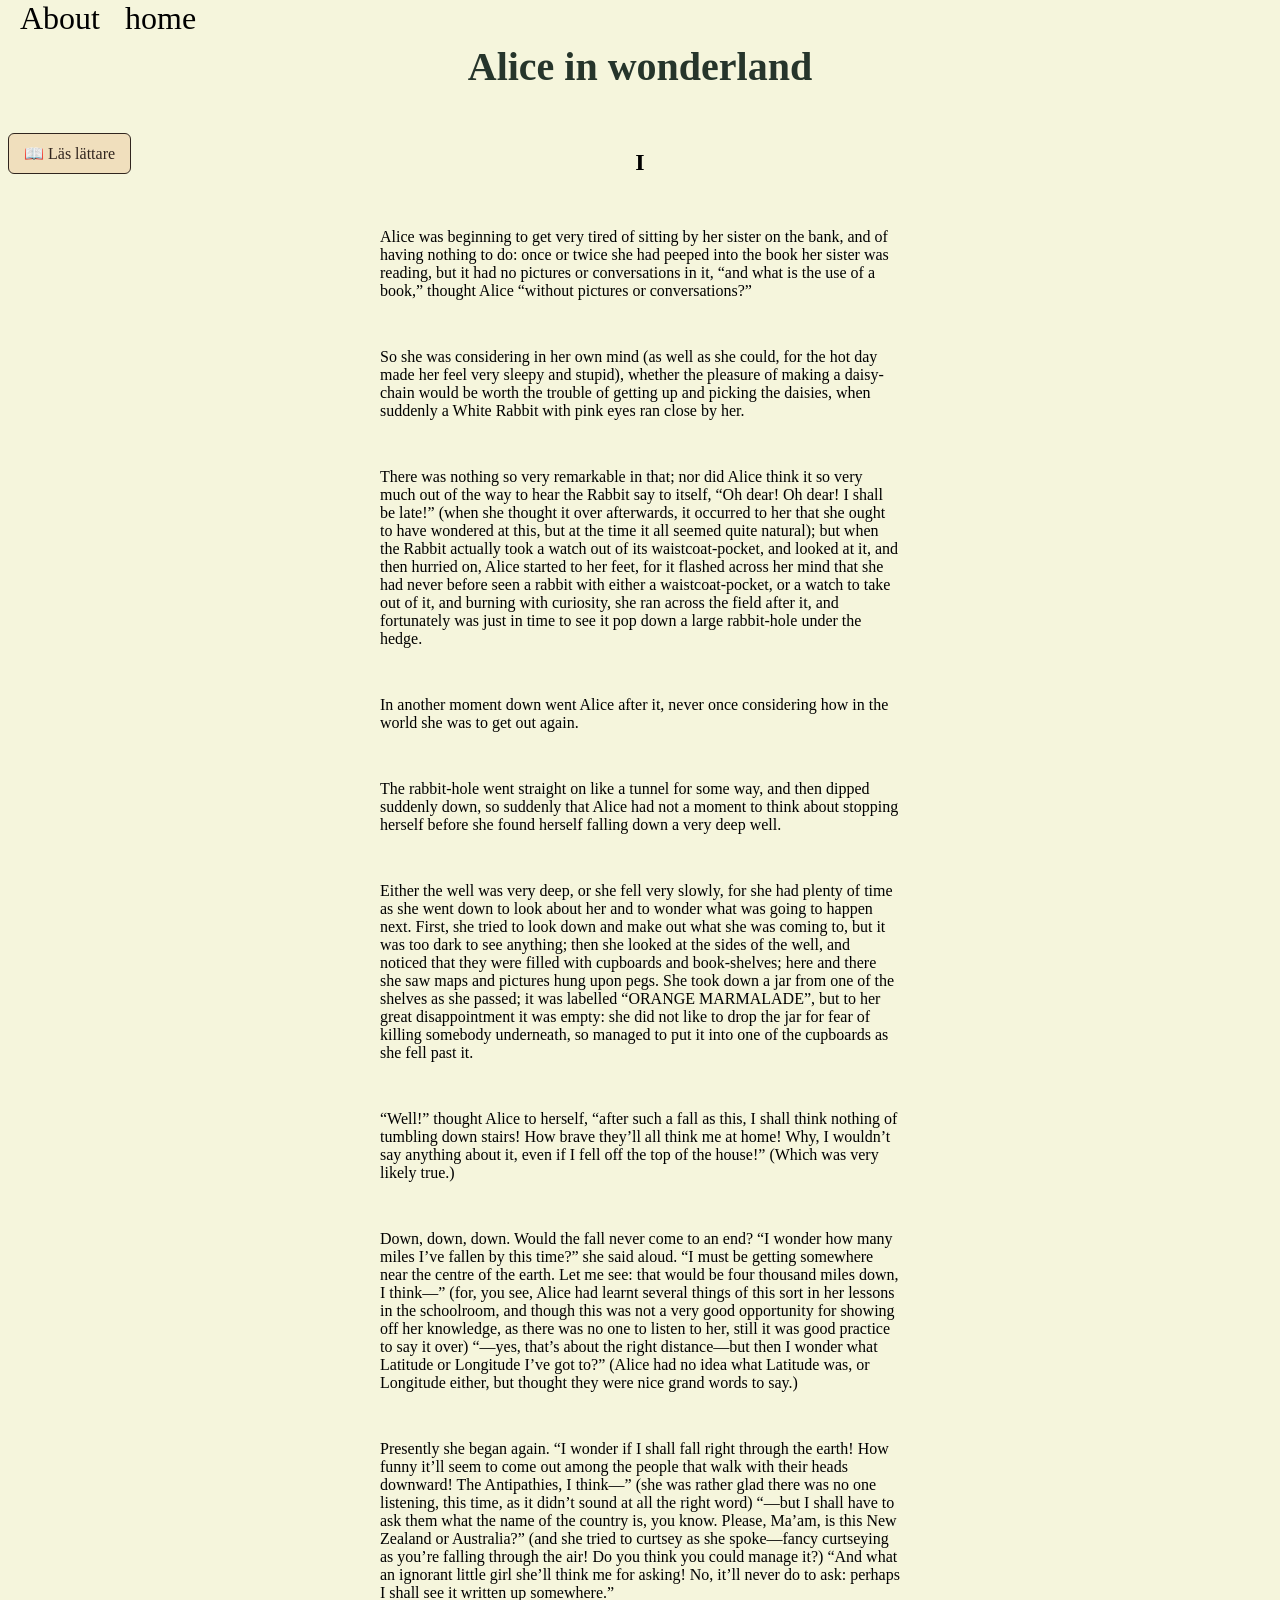
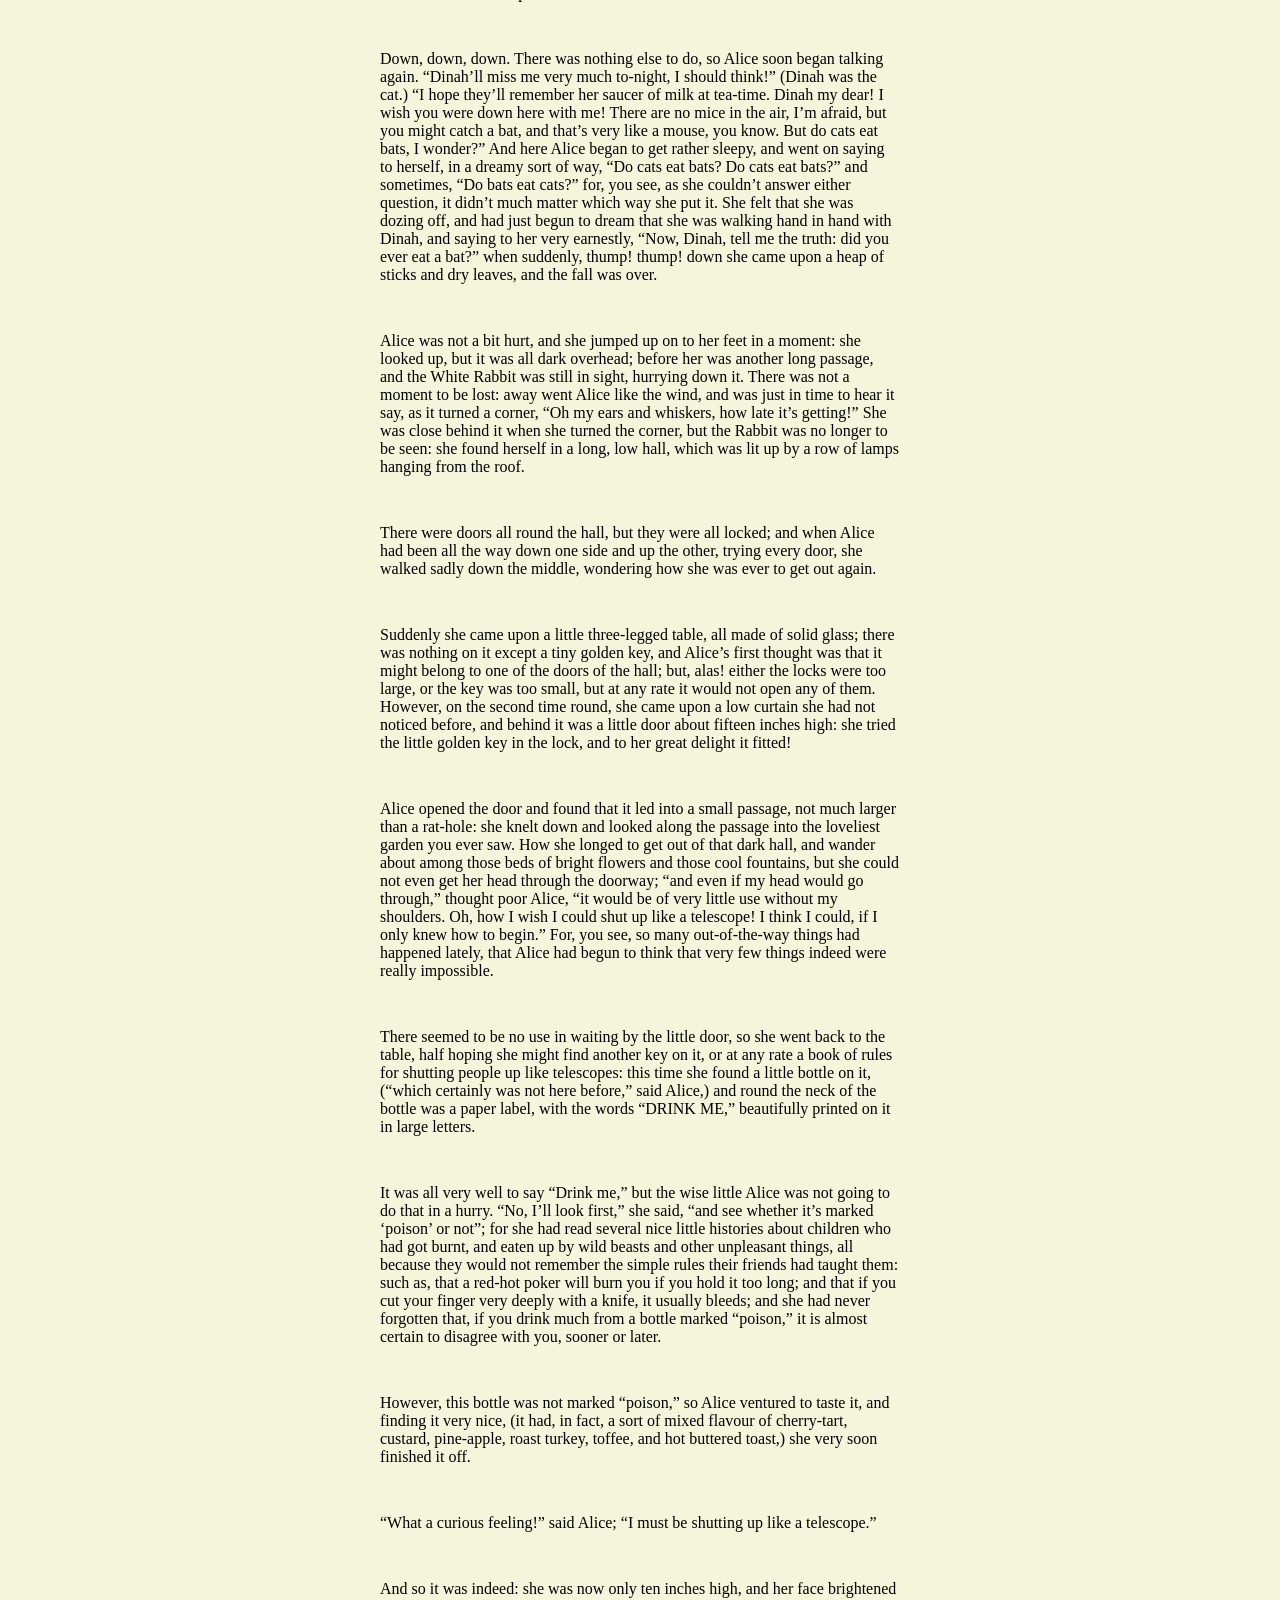
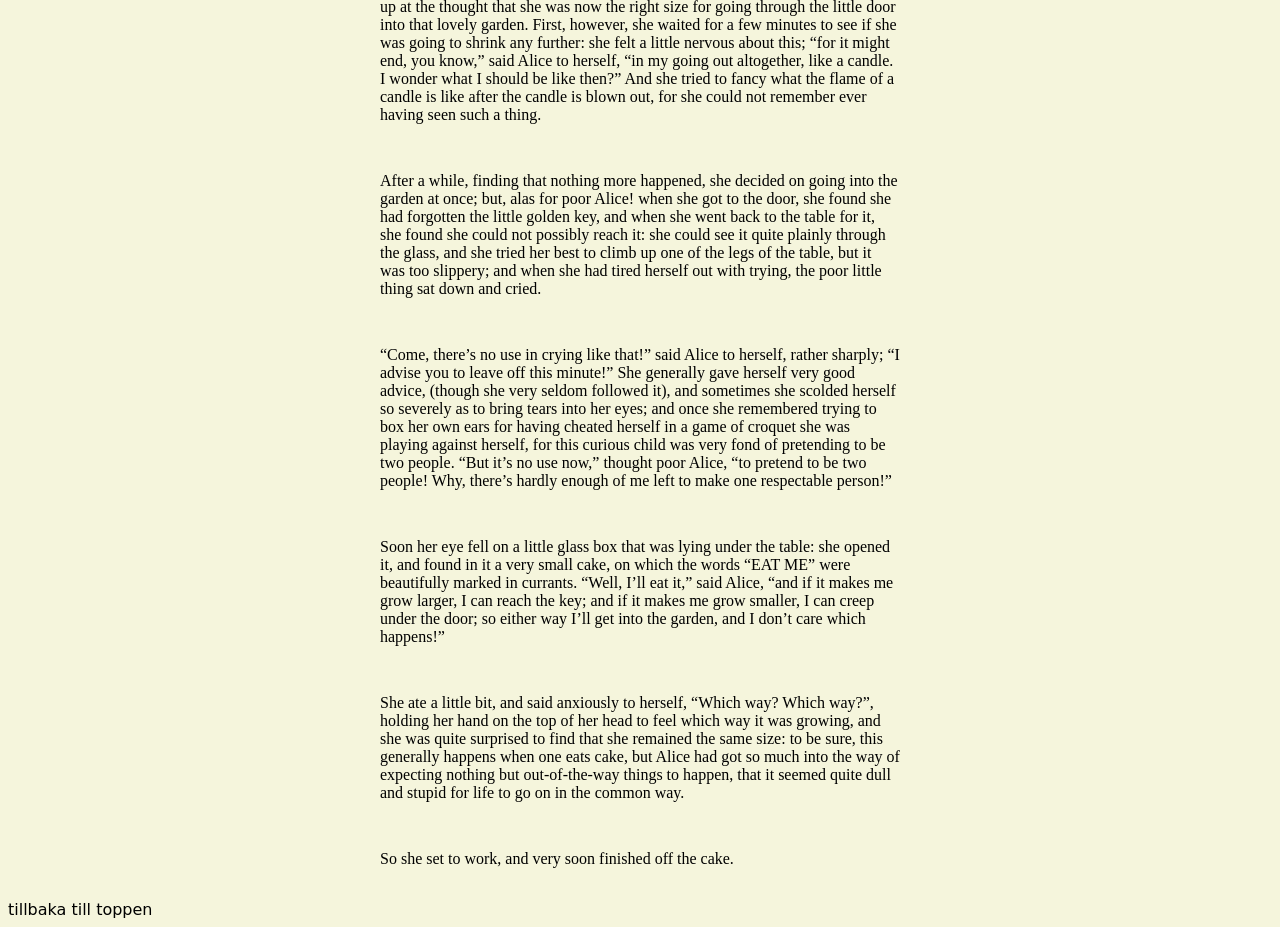
==== alice.html @ 366064da "feat: gutenberg-sajten" ====
<!DOCTYPE html>
<html lang="en">
<head>
    <meta charset="UTF-8">
    <meta name="viewport" content="width=device-width, initial-scale=1.0">
    <title>Document</title>
    <link rel="stylesheet" href="style1.css">
</head>
<body class ="bakgrundfärg">
    <h1 class = "index-h1"id="Toppen!">Alice in wonderland</h1>
        <a class = "stay-in-place" href="aliceabout.html">About</a></li>
        <a class = "stay-in-place1" href="hemsida.html">home</a></li>
        <input type="checkbox" id="dyslexi">
    <label for="dyslexi" class="dyslexi-knapp">📖 Läs lättare</label>
    <h2 id="kapitel-1">I</h2>
    <article>
        <p>
            Alice was beginning to get very tired of sitting by her sister on the bank, and of having nothing to do: once or twice she had peeped into the book her sister was reading, but it had no pictures or conversations in it, “and what is the use of a book,” thought Alice “without pictures or conversations?”
        </p>   <p>
So she was considering in her own mind (as well as she could, for the hot day made her feel very sleepy and stupid), whether the pleasure of making a daisy-chain would be worth the trouble of getting up and picking the daisies, when suddenly a White Rabbit with pink eyes ran close by her.
    </p> <p>
There was nothing so very remarkable in that; nor did Alice think it so very much out of the way to hear the Rabbit say to itself, “Oh dear! Oh dear! I shall be late!” (when she thought it over afterwards, it occurred to her that she ought to have wondered at this, but at the time it all seemed quite natural); but when the Rabbit actually took a watch out of its waistcoat-pocket, and looked at it, and then hurried on, Alice started to her feet, for it flashed across her mind that she had never before seen a rabbit with either a waistcoat-pocket, or a watch to take out of it, and burning with curiosity, she ran across the field after it, and fortunately was just in time to see it pop down a large rabbit-hole under the hedge.
    </p> <p>
In another moment down went Alice after it, never once considering how in the world she was to get out again.
    </p> <p>
The rabbit-hole went straight on like a tunnel for some way, and then dipped suddenly down, so suddenly that Alice had not a moment to think about stopping herself before she found herself falling down a very deep well.
    </p> <p>
Either the well was very deep, or she fell very slowly, for she had plenty of time as she went down to look about her and to wonder what was going to happen next. First, she tried to look down and make out what she was coming to, but it was too dark to see anything; then she looked at the sides of the well, and noticed that they were filled with cupboards and book-shelves; here and there she saw maps and pictures hung upon pegs. She took down a jar from one of the shelves as she passed; it was labelled “ORANGE MARMALADE”, but to her great disappointment it was empty: she did not like to drop the jar for fear of killing somebody underneath, so managed to put it into one of the cupboards as she fell past it.
    </p> <p>
“Well!” thought Alice to herself, “after such a fall as this, I shall think nothing of tumbling down stairs! How brave they’ll all think me at home! Why, I wouldn’t say anything about it, even if I fell off the top of the house!” (Which was very likely true.)
    </p> <p>
Down, down, down. Would the fall never come to an end? “I wonder how many miles I’ve fallen by this time?” she said aloud. “I must be getting somewhere near the centre of the earth. Let me see: that would be four thousand miles down, I think—” (for, you see, Alice had learnt several things of this sort in her lessons in the schoolroom, and though this was not a very good opportunity for showing off her knowledge, as there was no one to listen to her, still it was good practice to say it over) “—yes, that’s about the right distance—but then I wonder what Latitude or Longitude I’ve got to?” (Alice had no idea what Latitude was, or Longitude either, but thought they were nice grand words to say.)
    </p> <p>
Presently she began again. “I wonder if I shall fall right through the earth! How funny it’ll seem to come out among the people that walk with their heads downward! The Antipathies, I think—” (she was rather glad there was no one listening, this time, as it didn’t sound at all the right word) “—but I shall have to ask them what the name of the country is, you know. Please, Ma’am, is this New Zealand or Australia?” (and she tried to curtsey as she spoke—fancy curtseying as you’re falling through the air! Do you think you could manage it?) “And what an ignorant little girl she’ll think me for asking! No, it’ll never do to ask: perhaps I shall see it written up somewhere.”
    </p> <p>
Down, down, down. There was nothing else to do, so Alice soon began talking again. “Dinah’ll miss me very much to-night, I should think!” (Dinah was the cat.) “I hope they’ll remember her saucer of milk at tea-time. Dinah my dear! I wish you were down here with me! There are no mice in the air, I’m afraid, but you might catch a bat, and that’s very like a mouse, you know. But do cats eat bats, I wonder?” And here Alice began to get rather sleepy, and went on saying to herself, in a dreamy sort of way, “Do cats eat bats? Do cats eat bats?” and sometimes, “Do bats eat cats?” for, you see, as she couldn’t answer either question, it didn’t much matter which way she put it. She felt that she was dozing off, and had just begun to dream that she was walking hand in hand with Dinah, and saying to her very earnestly, “Now, Dinah, tell me the truth: did you ever eat a bat?” when suddenly, thump! thump! down she came upon a heap of sticks and dry leaves, and the fall was over.
</p>
<p>
Alice was not a bit hurt, and she jumped up on to her feet in a moment: she looked up, but it was all dark overhead; before her was another long passage, and the White Rabbit was still in sight, hurrying down it. There was not a moment to be lost: away went Alice like the wind, and was just in time to hear it say, as it turned a corner, “Oh my ears and whiskers, how late it’s getting!” She was close behind it when she turned the corner, but the Rabbit was no longer to be seen: she found herself in a long, low hall, which was lit up by a row of lamps hanging from the roof.
</p>
<p>
There were doors all round the hall, but they were all locked; and when Alice had been all the way down one side and up the other, trying every door, she walked sadly down the middle, wondering how she was ever to get out again.
</p>
<p>
Suddenly she came upon a little three-legged table, all made of solid glass; there was nothing on it except a tiny golden key, and Alice’s first thought was that it might belong to one of the doors of the hall; but, alas! either the locks were too large, or the key was too small, but at any rate it would not open any of them. However, on the second time round, she came upon a low curtain she had not noticed before, and behind it was a little door about fifteen inches high: she tried the little golden key in the lock, and to her great delight it fitted!
</p>
<p>
Alice opened the door and found that it led into a small passage, not much larger than a rat-hole: she knelt down and looked along the passage into the loveliest garden you ever saw. How she longed to get out of that dark hall, and wander about among those beds of bright flowers and those cool fountains, but she could not even get her head through the doorway; “and even if my head would go through,” thought poor Alice, “it would be of very little use without my shoulders. Oh, how I wish I could shut up like a telescope! I think I could, if I only knew how to begin.” For, you see, so many out-of-the-way things had happened lately, that Alice had begun to think that very few things indeed were really impossible.
</p>
<p>
There seemed to be no use in waiting by the little door, so she went back to the table, half hoping she might find another key on it, or at any rate a book of rules for shutting people up like telescopes: this time she found a little bottle on it, (“which certainly was not here before,” said Alice,) and round the neck of the bottle was a paper label, with the words “DRINK ME,” beautifully printed on it in large letters.
</p>
<p>
It was all very well to say “Drink me,” but the wise little Alice was not going to do that in a hurry. “No, I’ll look first,” she said, “and see whether it’s marked ‘poison’ or not”; for she had read several nice little histories about children who had got burnt, and eaten up by wild beasts and other unpleasant things, all because they would not remember the simple rules their friends had taught them: such as, that a red-hot poker will burn you if you hold it too long; and that if you cut your finger very deeply with a knife, it usually bleeds; and she had never forgotten that, if you drink much from a bottle marked “poison,” it is almost certain to disagree with you, sooner or later.
</p>
<p>
However, this bottle was not marked “poison,” so Alice ventured to taste it, and finding it very nice, (it had, in fact, a sort of mixed flavour of cherry-tart, custard, pine-apple, roast turkey, toffee, and hot buttered toast,) she very soon finished it off.
</p>
<p>
“What a curious feeling!” said Alice; “I must be shutting up like a telescope.”
</p>
<p>
And so it was indeed: she was now only ten inches high, and her face brightened up at the thought that she was now the right size for going through the little door into that lovely garden. First, however, she waited for a few minutes to see if she was going to shrink any further: she felt a little nervous about this; “for it might end, you know,” said Alice to herself, “in my going out altogether, like a candle. I wonder what I should be like then?” And she tried to fancy what the flame of a candle is like after the candle is blown out, for she could not remember ever having seen such a thing.
</p>
<p>
After a while, finding that nothing more happened, she decided on going into the garden at once; but, alas for poor Alice! when she got to the door, she found she had forgotten the little golden key, and when she went back to the table for it, she found she could not possibly reach it: she could see it quite plainly through the glass, and she tried her best to climb up one of the legs of the table, but it was too slippery; and when she had tired herself out with trying, the poor little thing sat down and cried.
</p>
<p>
“Come, there’s no use in crying like that!” said Alice to herself, rather sharply; “I advise you to leave off this minute!” She generally gave herself very good advice, (though she very seldom followed it), and sometimes she scolded herself so severely as to bring tears into her eyes; and once she remembered trying to box her own ears for having cheated herself in a game of croquet she was playing against herself, for this curious child was very fond of pretending to be two people. “But it’s no use now,” thought poor Alice, “to pretend to be two people! Why, there’s hardly enough of me left to make one respectable person!”
</p>
<p>
Soon her eye fell on a little glass box that was lying under the table: she opened it, and found in it a very small cake, on which the words “EAT ME” were beautifully marked in currants. “Well, I’ll eat it,” said Alice, “and if it makes me grow larger, I can reach the key; and if it makes me grow smaller, I can creep under the door; so either way I’ll get into the garden, and I don’t care which happens!”
</p>
<p>
She ate a little bit, and said anxiously to herself, “Which way? Which way?”, holding her hand on the top of her head to feel which way it was growing, and she was quite surprised to find that she remained the same size: to be sure, this generally happens when one eats cake, but Alice had got so much into the way of expecting nothing but out-of-the-way things to happen, that it seemed quite dull and stupid for life to go on in the common way.
</p>
<p>
So she set to work, and very soon finished off the cake.
</p>
    <footer><a href="#Toppen!">tillbaka till toppen</a></footer>
    </body>
    </html>
---- style1.css ----
@font-face {
  font-family: bookerly;
  src: url("Bookerly Display.ttf");
}
main {
    max-width: 50rem;
    margin-left: auto;
    margin-right: auto;
    padding: 1rem;
}
.bibliotek nav {
    margin: 0;
    background-color: #2b2118;
    color: #f3e7cf;
    font-family: Georgia, serif;
    display:flex
}
.bibliotek {
    margin: 0;
    background-color: #2b2118;
    color: #f3e7cf;
    font-family: Georgia, serif;
}
.bakgrundfärg{
    background-color: beige;
}
nav,
footer {
    font-family: system-ui, sans-serif;
}
article p{
    max-width: 65ch;
    margin-left: auto;
    margin-right: auto;
    padding: 1rem;
    
}
h2{
    text-align: center;
    margin-left:auto;
    margin-right:auto;
    padding:1rem;
}
.omtext{
    max-width:65ch;
    text-align:center;
    font-size:x-large;
    list-style: none;
    margin-right: auto;
    margin-left: auto;
    font-family: 'Cinzel', serif;
    color: white;
}
.index-h1{
    text-align: center;
    font-size: 40px;
    color: #26352b;
    margin-left: auto;
    margin-right: auto;
    padding: 1rem;
}
img{
    width: 600px;
    height:600px;
}

.rubrik{
    text-align: center;
    font-size: xx-large;
    font-family: bookerly, serif;
}
.bokframsida{
    width: 220px;
    height: 320px;
    object-fit: cover;
    display: block;
    margin: 20px auto;
    box-shadow: 0 5px 12px rgba(0, 0, 0, 0.5);
}
.bild nav {
    position: absolute;
    top: 50%;
    left: 50%;
    transform: translate(-50%, -50%);
}

.stay-in-place {
    position: fixed;
    top: 0;
    left: 20px;
    width: 100%;
    font-size:xx-large;
    color: black;
    text-decoration: none;
}
.stay-in-place1 {
    position: fixed;
    top: 0;
    left: 125px;
    width: 100%;
    font-size:xx-large;
    color: black;
    text-decoration: none;
}

.bild1 {
    position:absolute;
    top: 60%;
    left: 45%;
    transform: translate(-50%, -50%);
}
.kapitel-2{
    text-align: center;
    margin-left:auto;
    margin-right:auto;
    padding:1rem;
    
}

.card {
    padding: 1.5rem;
    border: 1px solid #ddd;
    border-radius: 0.5rem;
    box-shadow: 0 1px 3px rgba(0, 0, 0, 0.1);
    width: 280px;
    background-color: #f1e2c2;
    color: #2b2118;
    padding: 25px;
    border-radius: 10px;
    text-align: center;
    box-shadow: 0 8px 20px rgba(0, 0, 0, 0.5);
}

.btn {
    display: inline-block;
    padding: 10px 20px;
    background-color: #5b3a29;
    color: #f3e7cf;
    text-decoration: none;
    border-radius: 5px;
    font-weight: bold;
}
footer a{
    color:black;
    text-decoration: none;
}
.aboutsida{
    background-color: rgb(11, 116, 55);
    font-family: 'Cinzel', serif;
}
.ingapunkter{
    list-style: none;
}
.bild2{
    margin-left:auto;
    margin-right:auto;
    display:flex
    
}
.stay-in-place3 {
    position: fixed;
    top: 25;
    left: 40px;
    width: 100%;
    font-size:xx-large;
    color: white;
    text-decoration: none;
}


.dyslexi-knapp {
    display: inline-block;
    padding: 10px 15px;
    background-color: #f0dfbd;
    color: #30251e;
    border: 1px solid #30251e;
    border-radius: 6px;
    cursor: pointer;
    position:fixed;
}


#dyslexi {
    position: absolute;
    opacity: 0;
}


#dyslexi:focus-visible + .dyslexi-knapp {
    outline: 3px solid #2457a7;
    outline-offset: 3px;
}


body:has(#dyslexi:checked) article {
    font-family: Arial, sans-serif;
    font-size: 19px;
    line-height: 1.9;
    letter-spacing: 0.04em;
    max-width: 800px;
    margin-left: auto;
    margin-right: auto;
}


body:has(#dyslexi:checked) article p {
    margin-bottom: 25px;
}

img {
  text-indent: -100vw;
  overflow: hidden;
}
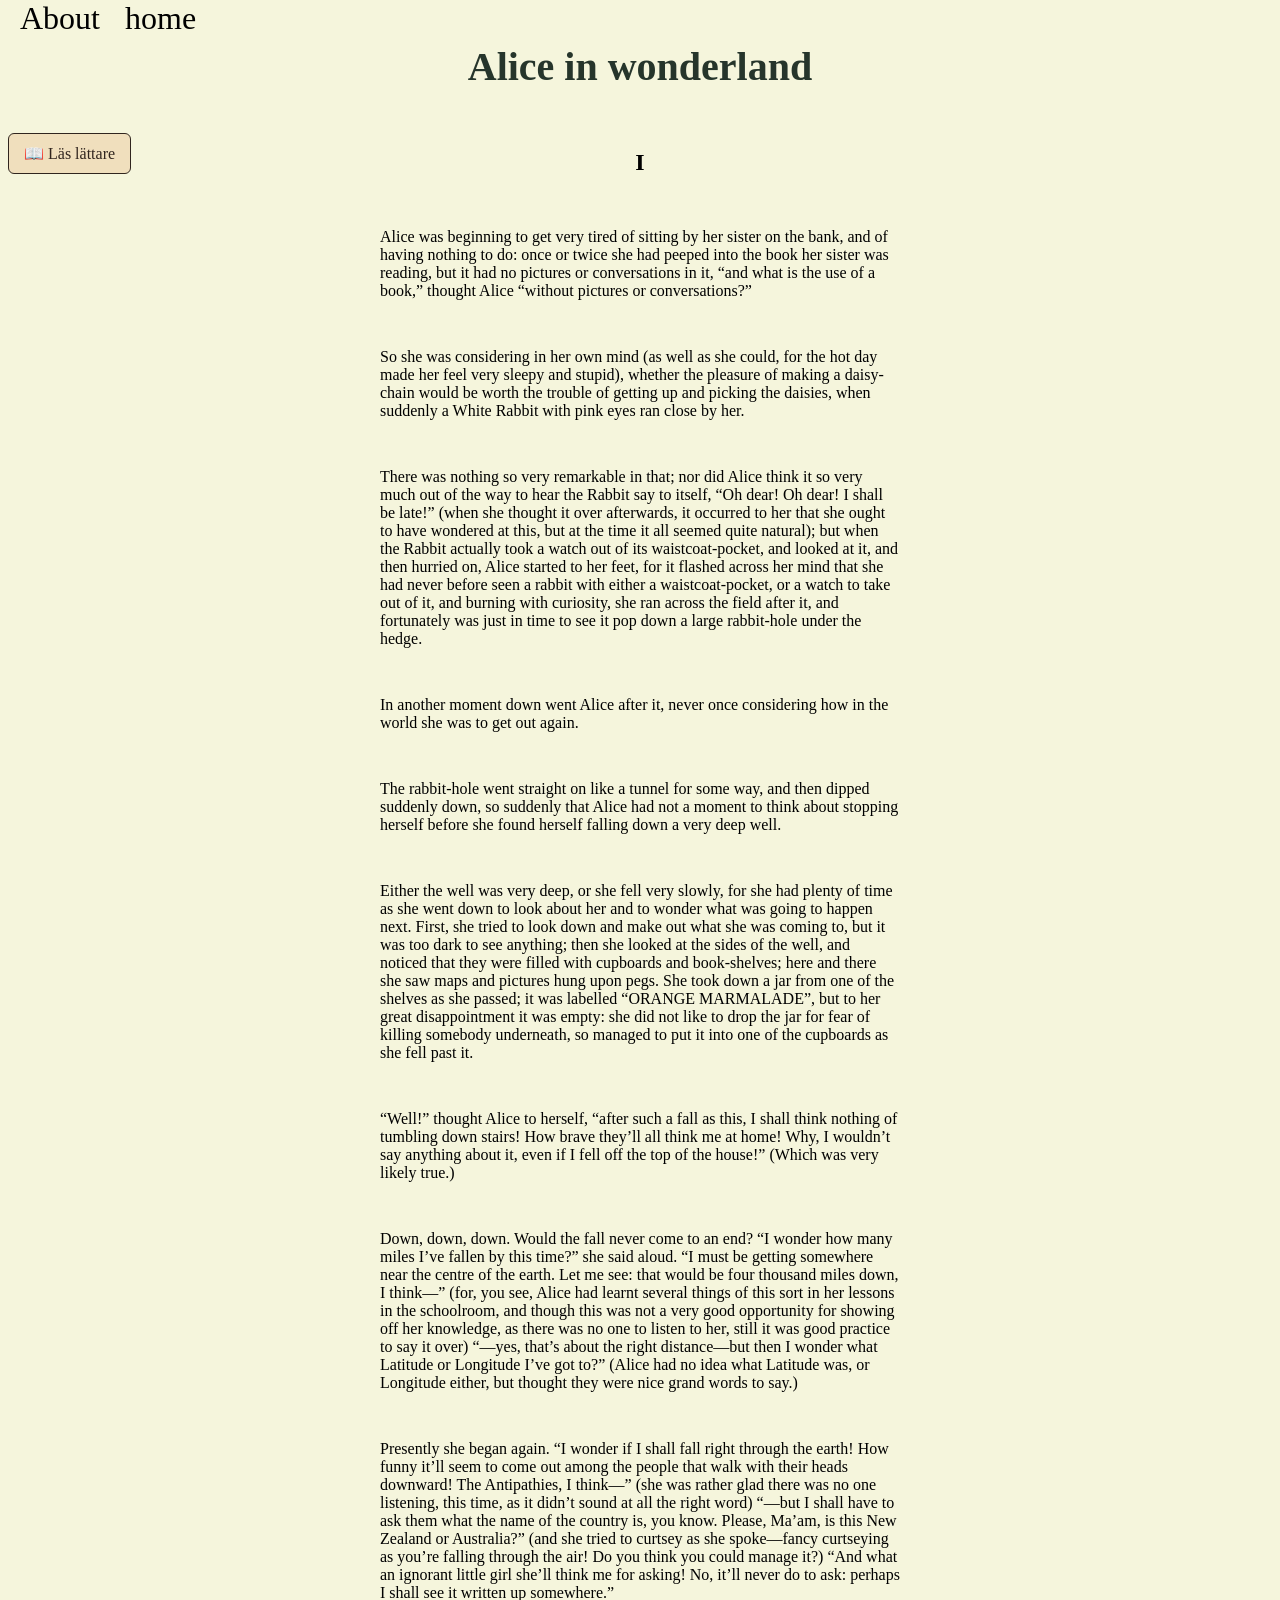
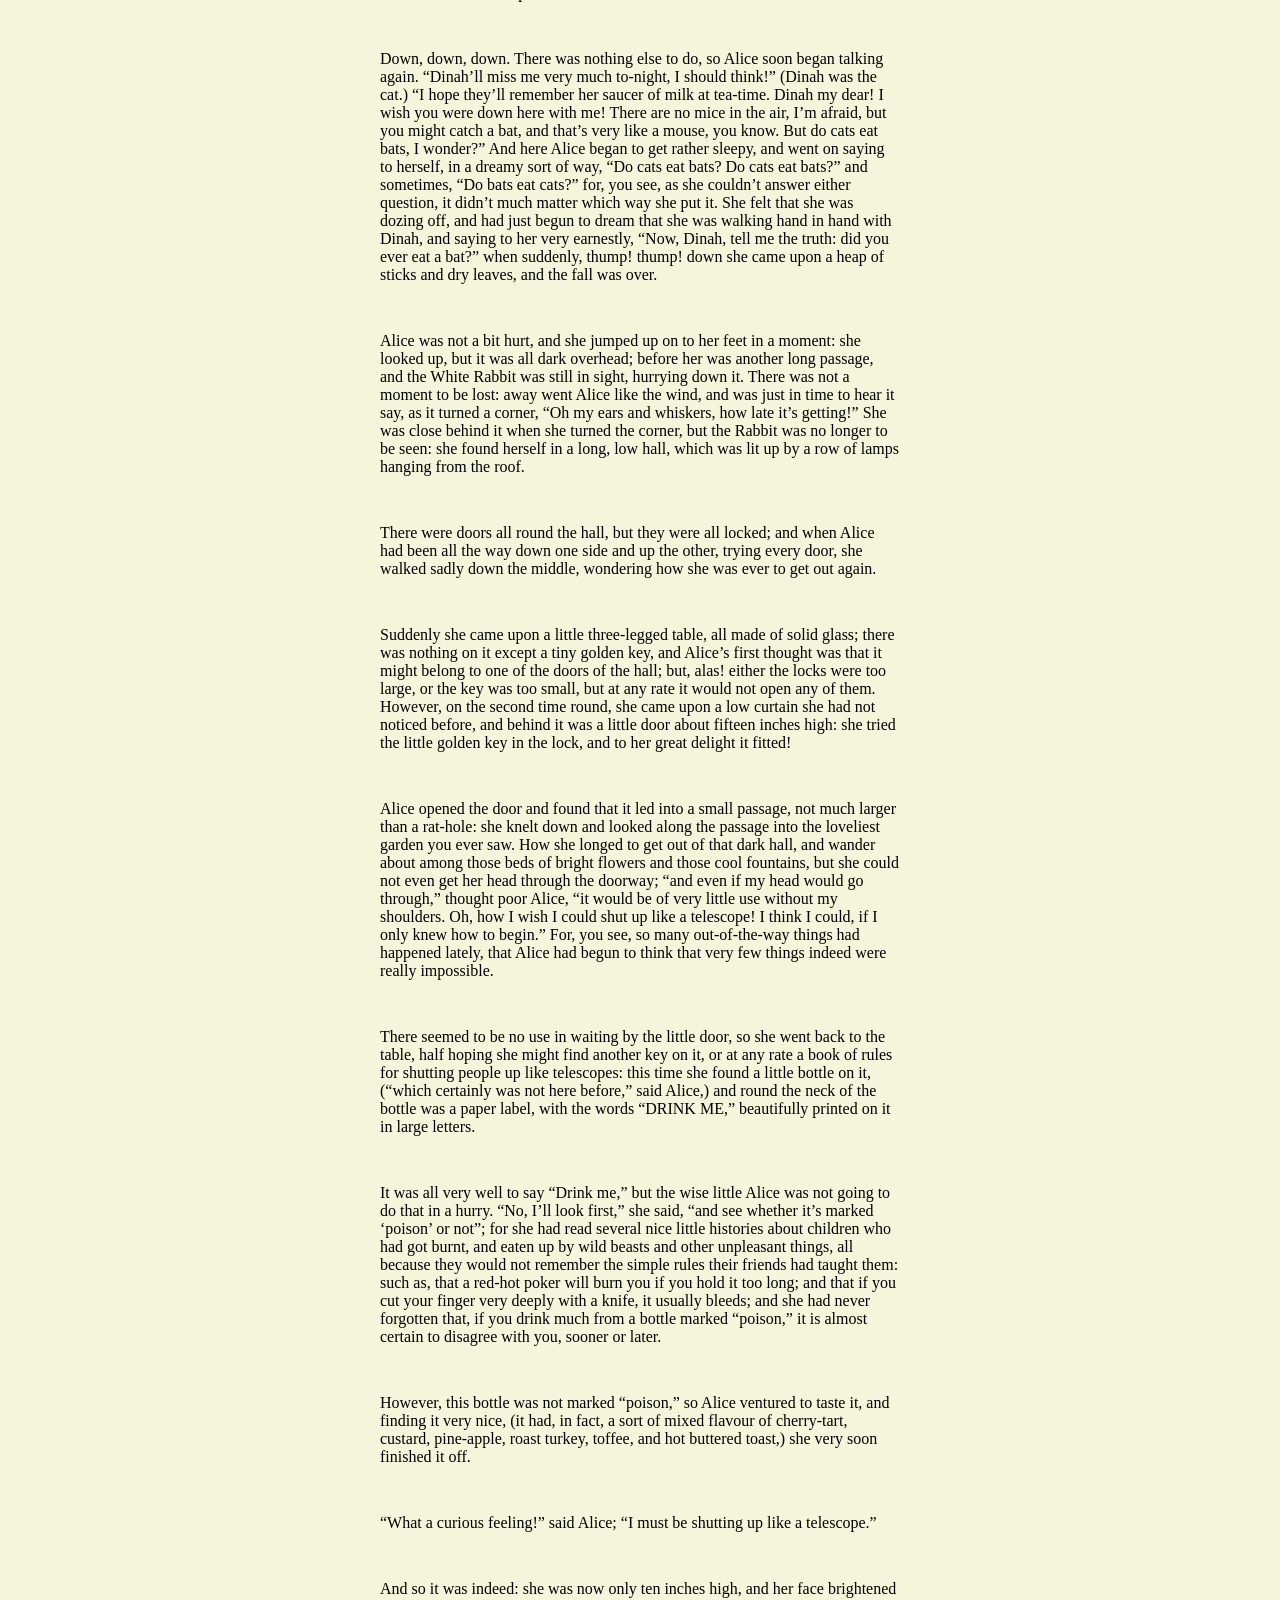
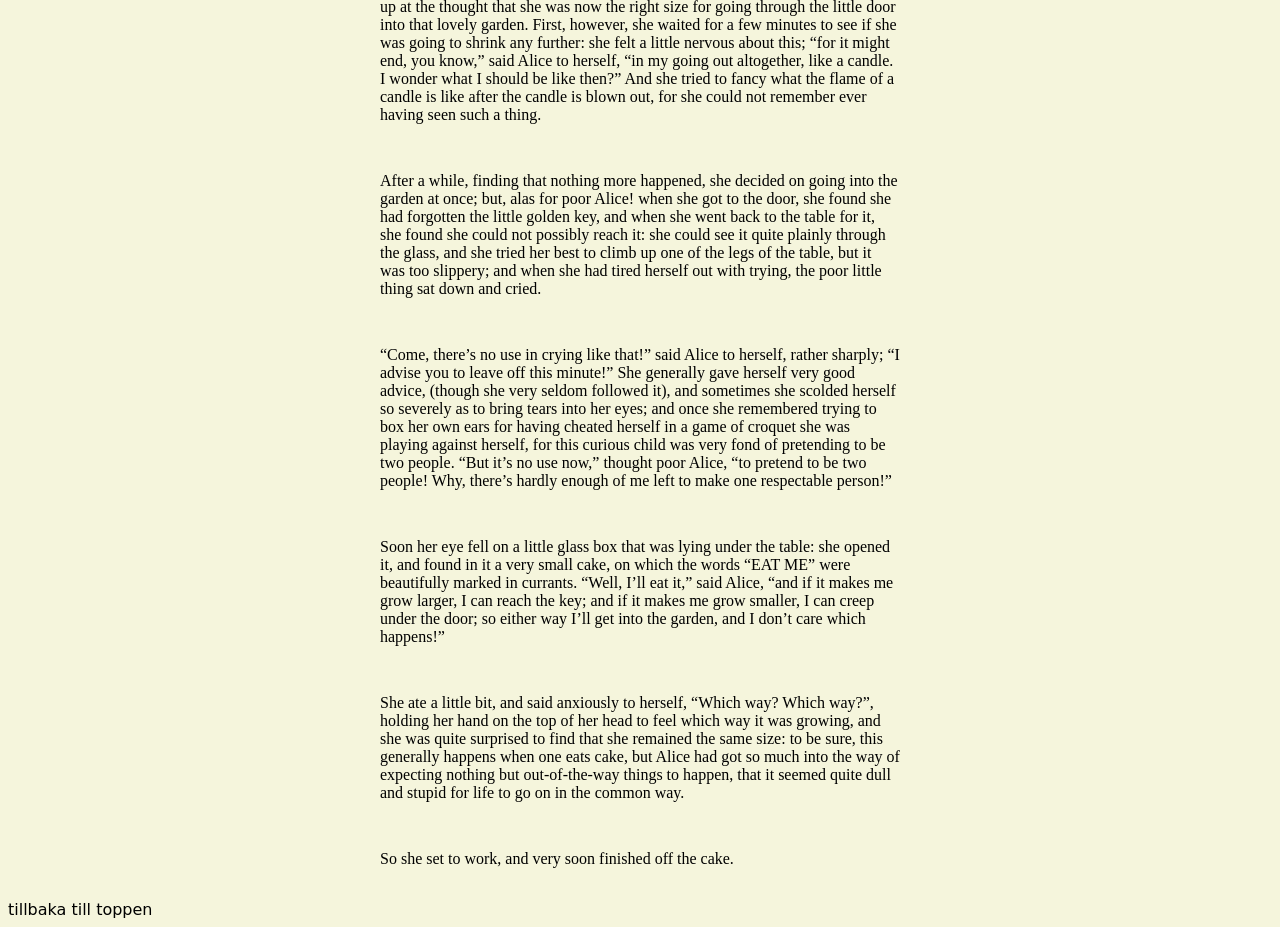
==== commit 28f143b2: "Uppdatering av index namn och gatsby" ====
--- a/alice.html
+++ b/alice.html
@@ -7,9 +7,9 @@
     <link rel="stylesheet" href="style1.css">
 </head>
 <body class ="bakgrundfärg">
-    <h1 class = "index-h1"id="Toppen!">Alice in wonderland</h1>
+    <h1 class = "gatsby-h1"id="Toppen!">Alice in wonderland</h1>
         <a class = "stay-in-place" href="aliceabout.html">About</a></li>
-        <a class = "stay-in-place1" href="hemsida.html">home</a></li>
+        <a class = "stay-in-place1" href="gatsby.html">home</a></li>
         <input type="checkbox" id="dyslexi">
     <label for="dyslexi" class="dyslexi-knapp">📖 Läs lättare</label>
     <h2 id="kapitel-1">I</h2>
--- a/style1.css
+++ b/style1.css
@@ -51,7 +51,7 @@
     font-family: 'Cinzel', serif;
     color: white;
 }
-.index-h1{
+.gatsby-h1{
     text-align: center;
     font-size: 40px;
     color: #26352b;
